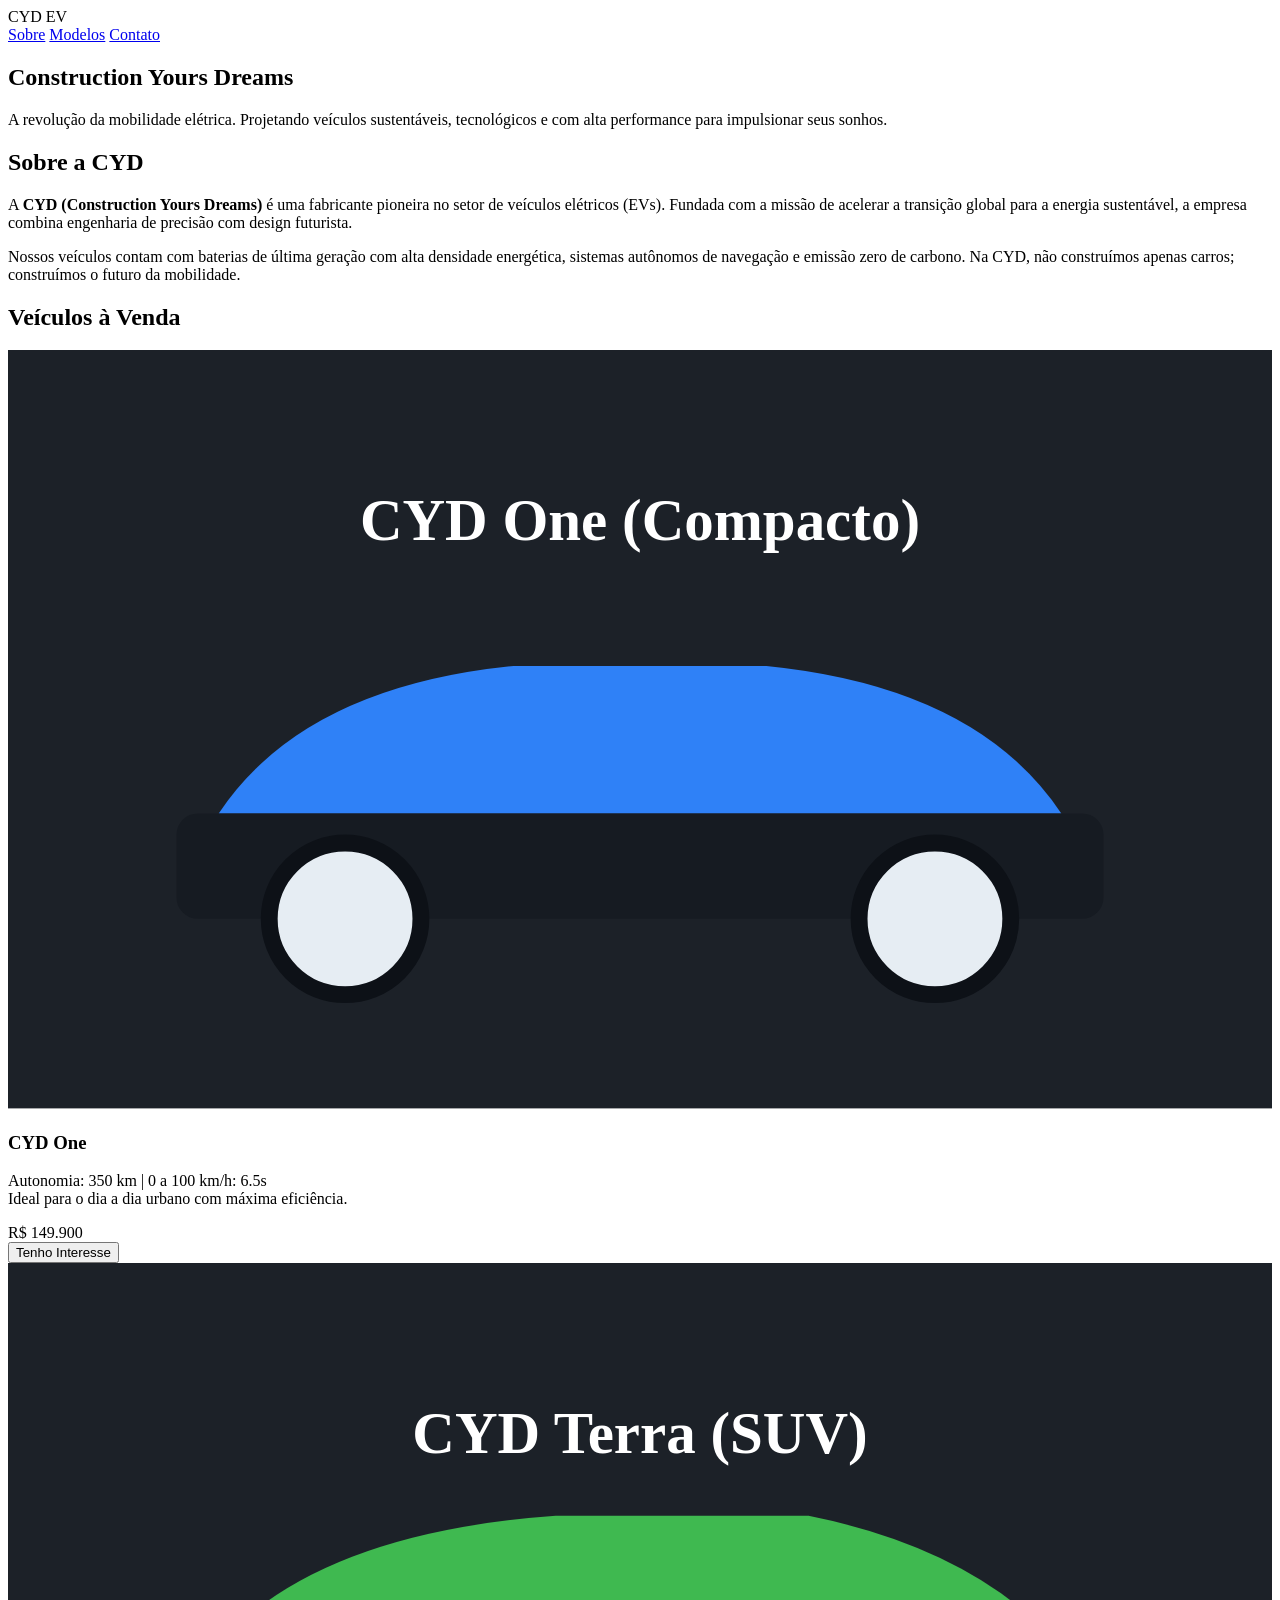
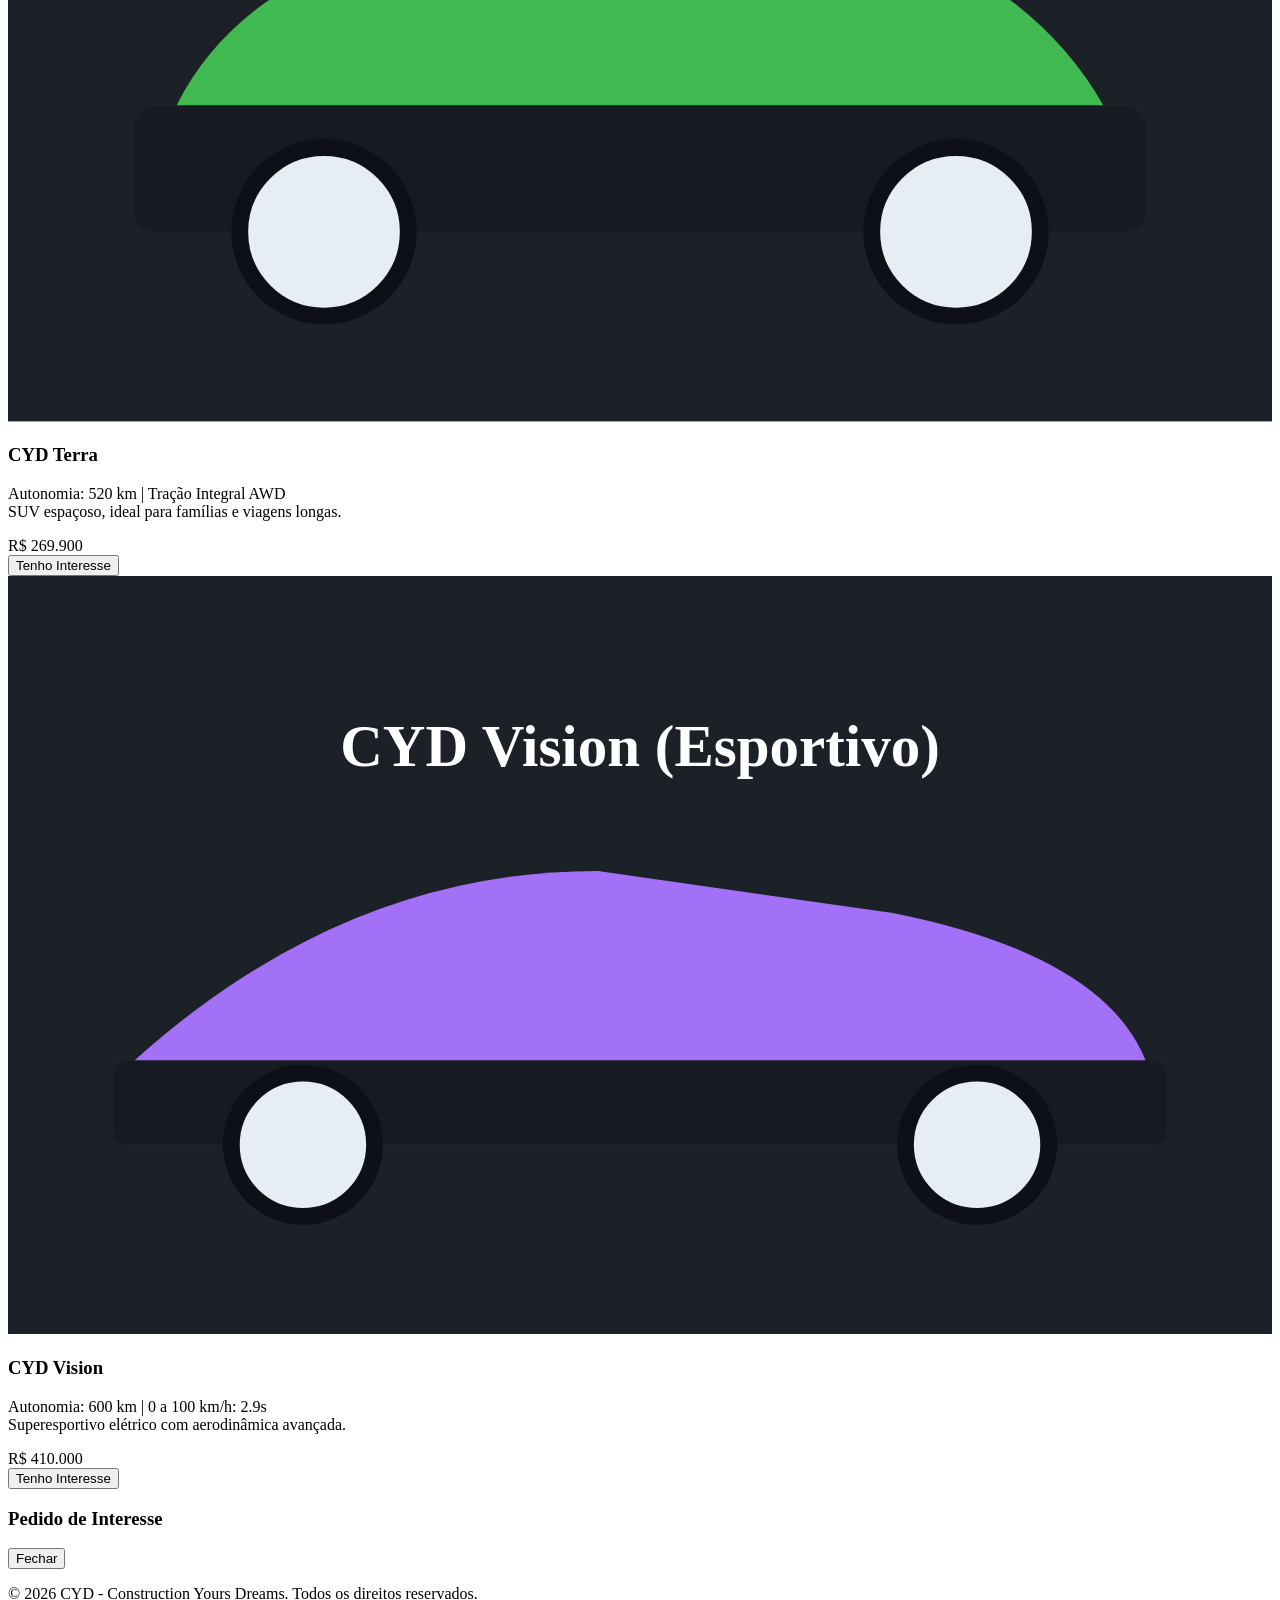
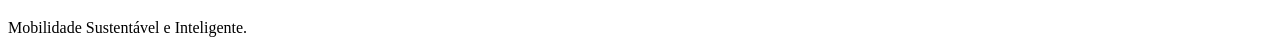
==== index.html @ 8080c192 "Rename INDEX.HTML to index.html" ====
<!DOCTYPE html>
<html lang="pt-BR">
<head>
    <meta charset="UTF-8">
    <meta name="viewport" content="width=device-width, initial-scale=1.0">
    <title>CYD - Construction Yours Dreams | Mobilidade Elétrica</title>
    <link rel="stylesheet" href="style.css">
</head>
<body>

    <header>
        <div class="logo">CYD <span>EV</span></div>
        <nav>
            <a href="#sobre">Sobre</a>
            <a href="#modelos">Modelos</a>
            <a href="#contato">Contato</a>
        </nav>
    </header>

    <section class="hero">
        <h1>Construction Yours Dreams</h1>
        <p>A revolução da mobilidade elétrica. Projetando veículos sustentáveis, tecnológicos e com alta performance para impulsionar seus sonhos.</p>
    </section>

    <section id="sobre">
        <h2 class="section-title">Sobre a CYD</h2>
        <div class="about">
            <p>A <strong>CYD (Construction Yours Dreams)</strong> é uma fabricante pioneira no setor de veículos elétricos (EVs). Fundada com a missão de acelerar a transição global para a energia sustentável, a empresa combina engenharia de precisão com design futurista.</p>
            <p>Nossos veículos contam com baterias de última geração com alta densidade energética, sistemas autônomos de navegação e emissão zero de carbono. Na CYD, não construímos apenas carros; construímos o futuro da mobilidade.</p>
        </div>
    </section>

    <section id="modelos">
        <h2 class="section-title">Veículos à Venda</h2>
        <div class="grid-cars">
            
            <!-- Carro 1 -->
            <div class="car-card">
                <svg viewBox="0 0 300 180" xmlns="http://www.w3.org/2000/svg">
                    <rect width="100%" height="100%" fill="#1c2128"/>
                    <path d="M 50 110 Q 70 80 120 75 L 180 75 Q 230 80 250 110 Z" fill="#2f81f7" />
                    <rect x="40" y="110" width="220" height="25" rx="5" fill="#161b22" />
                    <circle cx="80" cy="135" r="18" fill="#e6edf3" stroke="#0d1117" stroke-width="4" />
                    <circle cx="220" cy="135" r="18" fill="#e6edf3" stroke="#0d1117" stroke-width="4" />
                    <text x="150" y="45" fill="#ffffff" font-size="14" text-anchor="middle" font-weight="bold">CYD One (Compacto)</text>
                </svg>
                <div class="car-info">
                    <h3 class="car-title">CYD One</h3>
                    <p class="car-specs">Autonomia: 350 km | 0 a 100 km/h: 6.5s<br>Ideal para o dia a dia urbano com máxima eficiência.</p>
                    <div class="car-price">R$ 149.900</div>
                    <button class="btn-buy" onclick="comprarCarro('CYD One', 'R$ 149.900')">Tenho Interesse</button>
                </div>
            </div>

            <!-- Carro 2 -->
            <div class="car-card">
                <svg viewBox="0 0 300 180" xmlns="http://www.w3.org/2000/svg">
                    <rect width="100%" height="100%" fill="#1c2128"/>
                    <path d="M 40 105 Q 60 65 130 60 L 190 60 Q 240 70 260 105 Z" fill="#3fb950" />
                    <rect x="30" y="105" width="240" height="30" rx="5" fill="#161b22" />
                    <circle cx="75" cy="135" r="20" fill="#e6edf3" stroke="#0d1117" stroke-width="4" />
                    <circle cx="225" cy="135" r="20" fill="#e6edf3" stroke="#0d1117" stroke-width="4" />
                    <text x="150" y="45" fill="#ffffff" font-size="14" text-anchor="middle" font-weight="bold">CYD Terra (SUV)</text>
                </svg>
                <div class="car-info">
                    <h3 class="car-title">CYD Terra</h3>
                    <p class="car-specs">Autonomia: 520 km | Tração Integral AWD<br>SUV espaçoso, ideal para famílias e viagens longas.</p>
                    <div class="car-price">R$ 269.900</div>
                    <button class="btn-buy" onclick="comprarCarro('CYD Terra', 'R$ 269.900')">Tenho Interesse</button>
                </div>
            </div>

            <!-- Carro 3 -->
            <div class="car-card">
                <svg viewBox="0 0 300 180" xmlns="http://www.w3.org/2000/svg">
                    <rect width="100%" height="100%" fill="#1c2128"/>
                    <path d="M 30 115 Q 80 70 140 70 L 210 80 Q 260 90 270 115 Z" fill="#a371f7" />
                    <rect x="25" y="115" width="250" height="20" rx="3" fill="#161b22" />
                    <circle cx="70" cy="135" r="17" fill="#e6edf3" stroke="#0d1117" stroke-width="4" />
                    <circle cx="230" cy="135" r="17" fill="#e6edf3" stroke="#0d1117" stroke-width="4" />
                    <text x="150" y="45" fill="#ffffff" font-size="14" text-anchor="middle" font-weight="bold">CYD Vision (Esportivo)</text>
                </svg>
                <div class="car-info">
                    <h3 class="car-title">CYD Vision</h3>
                    <p class="car-specs">Autonomia: 600 km | 0 a 100 km/h: 2.9s<br>Superesportivo elétrico com aerodinâmica avançada.</p>
                    <div class="car-price">R$ 410.000</div>
                    <button class="btn-buy" onclick="comprarCarro('CYD Vision', 'R$ 410.000')">Tenho Interesse</button>
                </div>
            </div>

        </div>
    </section>

    <!-- Modal para Interação Dinâmica -->
    <div id="modal" class="modal">
        <div class="modal-content">
            <h3 id="modal-title">Pedido de Interesse</h3>
            <p id="modal-message"></p>
            <button class="close-btn" onclick="fecharModal()">Fechar</button>
        </div>
    </div>

    <footer id="contato">
        <p>&copy; 2026 CYD - Construction Yours Dreams. Todos os direitos reservados.</p>
        <p>Mobilidade Sustentável e Inteligente.</p>
    </footer>

    <script src="script.js"></script>
</body>
</html>
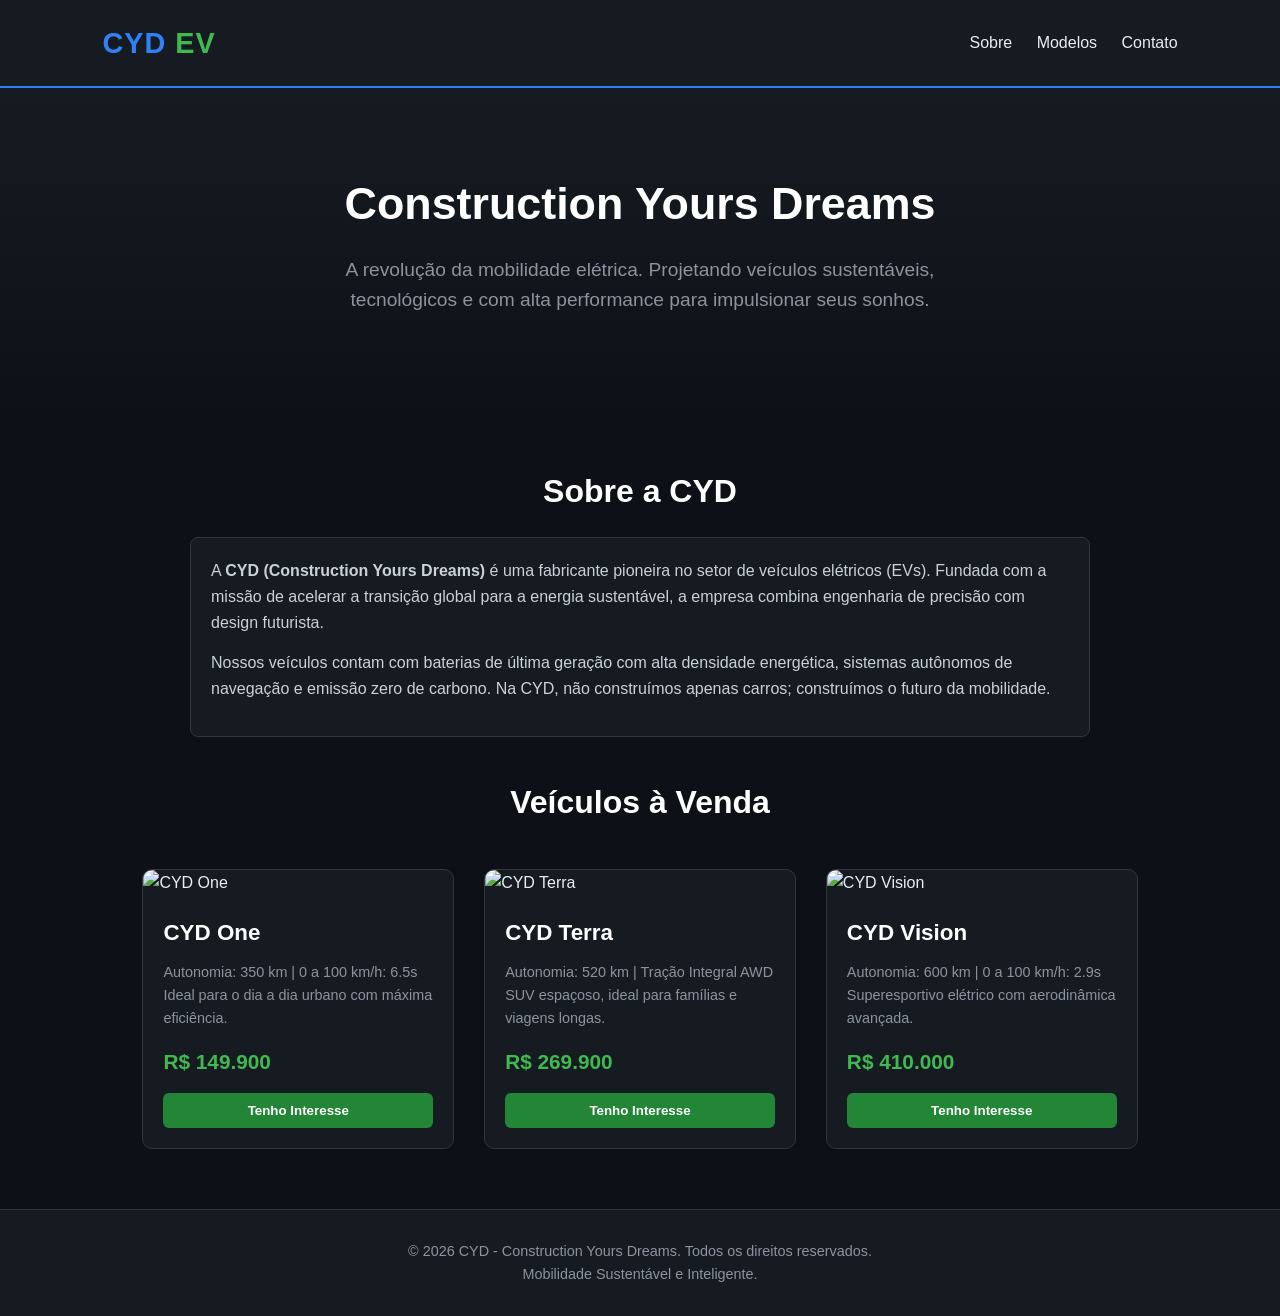
==== commit 4ae1c97a: "Update index.html" ====
--- a/index.html
+++ b/index.html
@@ -36,14 +36,7 @@
             
             <!-- Carro 1 -->
             <div class="car-card">
-                <svg viewBox="0 0 300 180" xmlns="http://www.w3.org/2000/svg">
-                    <rect width="100%" height="100%" fill="#1c2128"/>
-                    <path d="M 50 110 Q 70 80 120 75 L 180 75 Q 230 80 250 110 Z" fill="#2f81f7" />
-                    <rect x="40" y="110" width="220" height="25" rx="5" fill="#161b22" />
-                    <circle cx="80" cy="135" r="18" fill="#e6edf3" stroke="#0d1117" stroke-width="4" />
-                    <circle cx="220" cy="135" r="18" fill="#e6edf3" stroke="#0d1117" stroke-width="4" />
-                    <text x="150" y="45" fill="#ffffff" font-size="14" text-anchor="middle" font-weight="bold">CYD One (Compacto)</text>
-                </svg>
+                <img src="https://images.unsplash.com/photo-1563720223185-11003d516935?w=600&auto=format&fit=crop" alt="CYD One" class="car-img">
                 <div class="car-info">
                     <h3 class="car-title">CYD One</h3>
                     <p class="car-specs">Autonomia: 350 km | 0 a 100 km/h: 6.5s<br>Ideal para o dia a dia urbano com máxima eficiência.</p>
@@ -54,14 +47,7 @@
 
             <!-- Carro 2 -->
             <div class="car-card">
-                <svg viewBox="0 0 300 180" xmlns="http://www.w3.org/2000/svg">
-                    <rect width="100%" height="100%" fill="#1c2128"/>
-                    <path d="M 40 105 Q 60 65 130 60 L 190 60 Q 240 70 260 105 Z" fill="#3fb950" />
-                    <rect x="30" y="105" width="240" height="30" rx="5" fill="#161b22" />
-                    <circle cx="75" cy="135" r="20" fill="#e6edf3" stroke="#0d1117" stroke-width="4" />
-                    <circle cx="225" cy="135" r="20" fill="#e6edf3" stroke="#0d1117" stroke-width="4" />
-                    <text x="150" y="45" fill="#ffffff" font-size="14" text-anchor="middle" font-weight="bold">CYD Terra (SUV)</text>
-                </svg>
+                <img src="https://images.unsplash.com/photo-1533473359331-0135ef1b58bf?w=600&auto=format&fit=crop" alt="CYD Terra" class="car-img">
                 <div class="car-info">
                     <h3 class="car-title">CYD Terra</h3>
                     <p class="car-specs">Autonomia: 520 km | Tração Integral AWD<br>SUV espaçoso, ideal para famílias e viagens longas.</p>
@@ -72,14 +58,7 @@
 
             <!-- Carro 3 -->
             <div class="car-card">
-                <svg viewBox="0 0 300 180" xmlns="http://www.w3.org/2000/svg">
-                    <rect width="100%" height="100%" fill="#1c2128"/>
-                    <path d="M 30 115 Q 80 70 140 70 L 210 80 Q 260 90 270 115 Z" fill="#a371f7" />
-                    <rect x="25" y="115" width="250" height="20" rx="3" fill="#161b22" />
-                    <circle cx="70" cy="135" r="17" fill="#e6edf3" stroke="#0d1117" stroke-width="4" />
-                    <circle cx="230" cy="135" r="17" fill="#e6edf3" stroke="#0d1117" stroke-width="4" />
-                    <text x="150" y="45" fill="#ffffff" font-size="14" text-anchor="middle" font-weight="bold">CYD Vision (Esportivo)</text>
-                </svg>
+                <img src="https://images.unsplash.com/photo-1617814076367-b759c7d7e738?w=600&auto=format&fit=crop" alt="CYD Vision" class="car-img">
                 <div class="car-info">
                     <h3 class="car-title">CYD Vision</h3>
                     <p class="car-specs">Autonomia: 600 km | 0 a 100 km/h: 2.9s<br>Superesportivo elétrico com aerodinâmica avançada.</p>
@@ -91,7 +70,6 @@
         </div>
     </section>
 
-    <!-- Modal para Interação Dinâmica -->
     <div id="modal" class="modal">
         <div class="modal-content">
             <h3 id="modal-title">Pedido de Interesse</h3>
--- a/style.css
+++ b/style.css
@@ -0,0 +1,210 @@
+* {
+    margin: 0;
+    padding: 0;
+    box-sizing: border-box;
+    font-family: 'Segoe UI', Tahoma, Geneva, Verdana, sans-serif;
+}
+
+body {
+    background-color: #0d1117;
+    color: #e6edf3;
+    line-height: 1.6;
+}
+
+header {
+    background-color: #161b22;
+    padding: 20px 8%;
+    display: flex;
+    justify-content: space-between;
+    align-items: center;
+    border-bottom: 2px solid #2f81f7;
+    position: sticky;
+    top: 0;
+    z-index: 100;
+}
+
+.logo {
+    font-size: 1.8rem;
+    font-weight: bold;
+    color: #2f81f7;
+    letter-spacing: 1px;
+}
+
+.logo span {
+    color: #3fb950;
+}
+
+nav a {
+    color: #e6edf3;
+    text-decoration: none;
+    margin-left: 20px;
+    font-weight: 500;
+    transition: color 0.3s;
+}
+
+nav a:hover {
+    color: #2f81f7;
+}
+
+.hero {
+    text-align: center;
+    padding: 80px 20px;
+    background: linear-gradient(180deg, #161b22 0%, #0d1117 100%);
+}
+
+.hero h1 {
+    font-size: 2.8rem;
+    margin-bottom: 15px;
+    color: #ffffff;
+}
+
+.hero p {
+    font-size: 1.2rem;
+    color: #8b949e;
+    max-width: 600px;
+    margin: 0 auto 30px auto;
+}
+
+.section-title {
+    text-align: center;
+    font-size: 2rem;
+    margin: 40px 0 20px 0;
+    color: #ffffff;
+}
+
+.about {
+    max-width: 900px;
+    margin: 0 auto;
+    padding: 20px;
+    background-color: #161b22;
+    border-radius: 8px;
+    border: 1px solid #30363d;
+}
+
+.about p {
+    margin-bottom: 15px;
+    color: #c9d1d9;
+}
+
+.grid-cars {
+    display: grid;
+    grid-template-columns: repeat(auto-fit, minmax(280px, 1fr));
+    gap: 30px;
+    padding: 20px 8% 60px 8%;
+    max-width: 1200px;
+    margin: 0 auto;
+}
+
+.car-card {
+    background-color: #161b22;
+    border: 1px solid #30363d;
+    border-radius: 10px;
+    overflow: hidden;
+    transition: transform 0.3s, border-color 0.3s;
+}
+
+.car-card:hover {
+    transform: translateY(-5px);
+    border-color: #2f81f7;
+}
+
+.car-card svg {
+    width: 100%;
+    height: 180px;
+    background-color: #21262d;
+}
+
+.car-info {
+    padding: 20px;
+}
+
+.car-title {
+    font-size: 1.4rem;
+    margin-bottom: 10px;
+    color: #ffffff;
+}
+
+.car-specs {
+    font-size: 0.9rem;
+    color: #8b949e;
+    margin-bottom: 15px;
+}
+
+.car-price {
+    font-size: 1.3rem;
+    font-weight: bold;
+    color: #3fb950;
+    margin-bottom: 15px;
+}
+
+.btn-buy {
+    display: block;
+    width: 100%;
+    padding: 10px;
+    background-color: #238636;
+    color: #ffffff;
+    text-align: center;
+    border: none;
+    border-radius: 6px;
+    font-weight: bold;
+    cursor: pointer;
+    transition: background 0.3s;
+}
+
+.btn-buy:hover {
+    background-color: #2ea043;
+}
+
+/* Modal Estilos */
+.modal {
+    display: none;
+    position: fixed;
+    top: 0;
+    left: 0;
+    width: 100%;
+    height: 100%;
+    background-color: rgba(0, 0, 0, 0.8);
+    justify-content: center;
+    align-items: center;
+    z-index: 200;
+}
+
+.modal-content {
+    background-color: #161b22;
+    padding: 30px;
+    border-radius: 10px;
+    border: 1px solid #30363d;
+    max-width: 400px;
+    width: 90%;
+    text-align: center;
+}
+
+.modal-content h3 {
+    margin-bottom: 15px;
+    color: #2f81f7;
+}
+
+.modal-content p {
+    margin-bottom: 20px;
+    color: #8b949e;
+}
+
+.close-btn {
+    background-color: #da3633;
+    color: white;
+    border: none;
+    padding: 8px 16px;
+    border-radius: 5px;
+    cursor: pointer;
+    font-weight: bold;
+}
+
+footer {
+    text-align: center;
+    padding: 30px;
+    background-color: #161b22;
+    border-top: 1px solid #30363d;
+    color: #8b949e;
+    font-size: 0.9rem;
+}
+
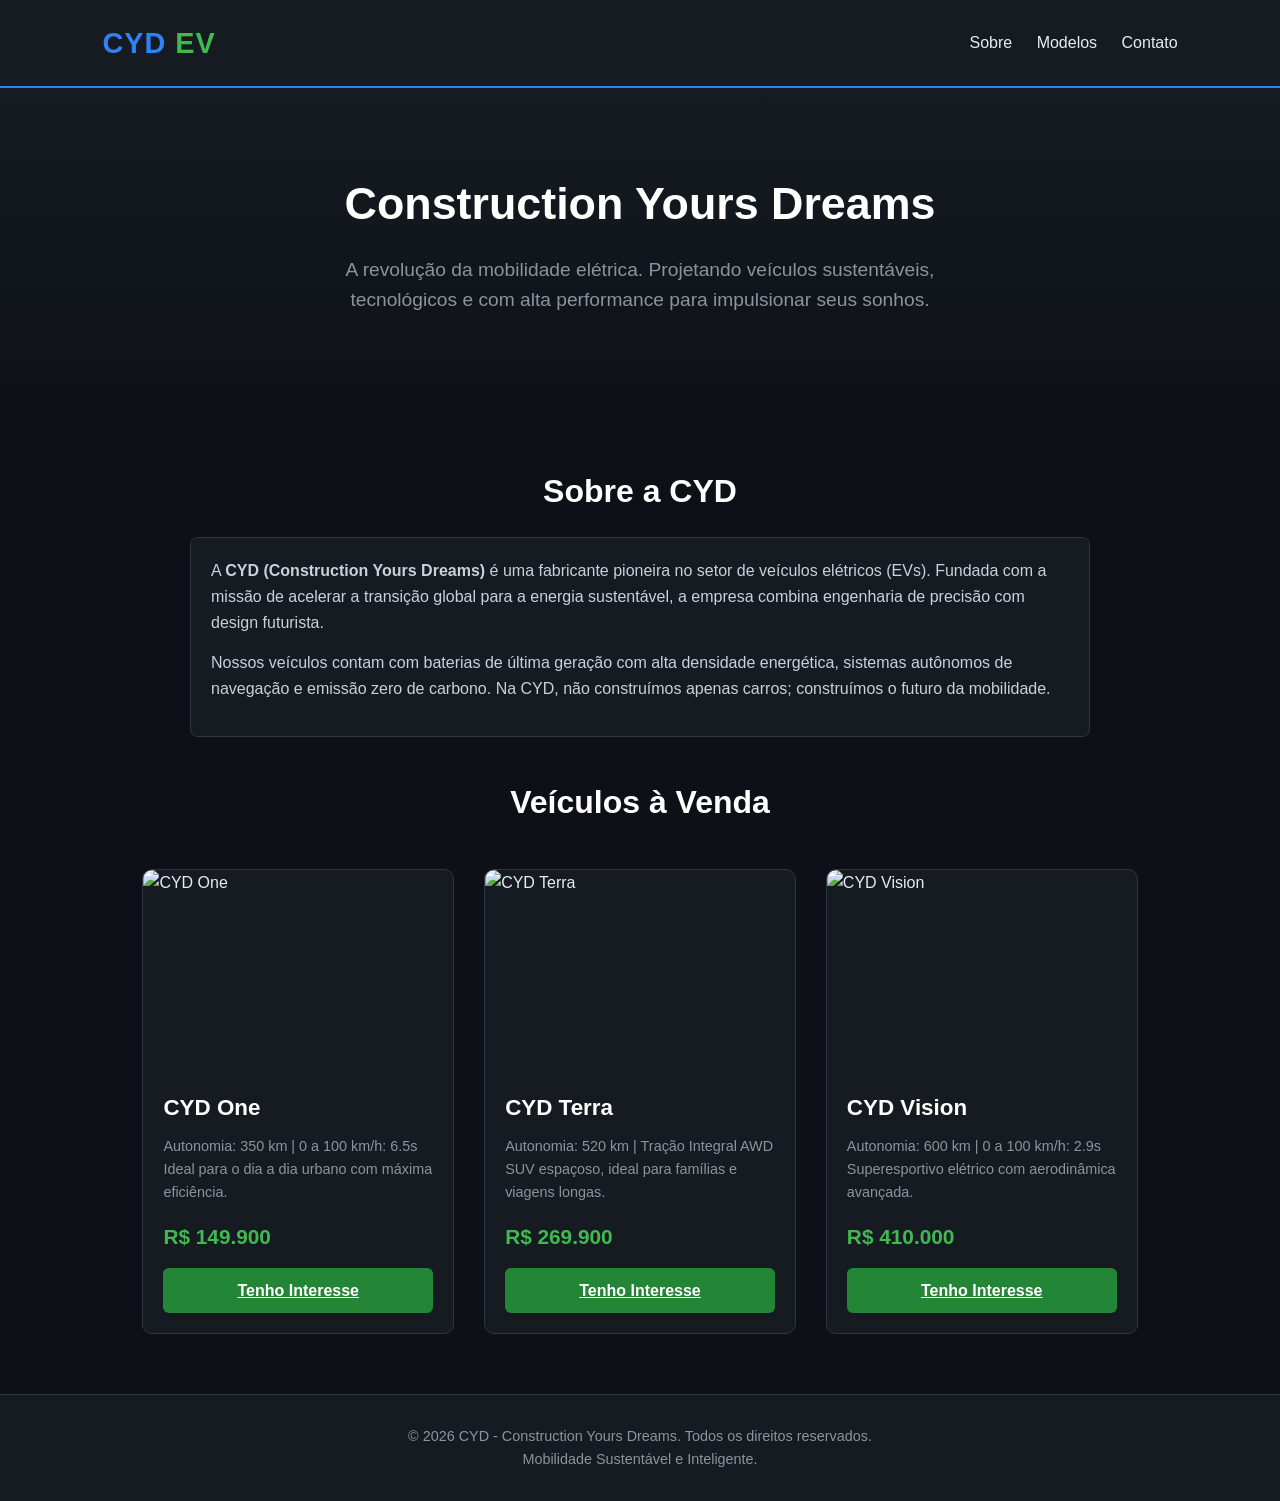
==== commit 65092784: "Update index.html" ====
--- a/index.html
+++ b/index.html
@@ -36,47 +36,39 @@
             
             <!-- Carro 1 -->
             <div class="car-card">
-                <img src="https://images.unsplash.com/photo-1563720223185-11003d516935?w=600&auto=format&fit=crop" alt="CYD One" class="car-img">
+                <img src="https://images.unsplash.com/photo-1563720223185-11003d516935?w=800&auto=format&fit=crop" alt="CYD One" class="car-img">
                 <div class="car-info">
                     <h3 class="car-title">CYD One</h3>
                     <p class="car-specs">Autonomia: 350 km | 0 a 100 km/h: 6.5s<br>Ideal para o dia a dia urbano com máxima eficiência.</p>
                     <div class="car-price">R$ 149.900</div>
-                    <button class="btn-buy" onclick="comprarCarro('CYD One', 'R$ 149.900')">Tenho Interesse</button>
+                    <a href="cyd-one.html" class="btn-buy">Tenho Interesse</a>
                 </div>
             </div>
 
             <!-- Carro 2 -->
             <div class="car-card">
-                <img src="https://images.unsplash.com/photo-1533473359331-0135ef1b58bf?w=600&auto=format&fit=crop" alt="CYD Terra" class="car-img">
+                <img src="https://images.unsplash.com/photo-1533473359331-0135ef1b58bf?w=800&auto=format&fit=crop" alt="CYD Terra" class="car-img">
                 <div class="car-info">
                     <h3 class="car-title">CYD Terra</h3>
                     <p class="car-specs">Autonomia: 520 km | Tração Integral AWD<br>SUV espaçoso, ideal para famílias e viagens longas.</p>
                     <div class="car-price">R$ 269.900</div>
-                    <button class="btn-buy" onclick="comprarCarro('CYD Terra', 'R$ 269.900')">Tenho Interesse</button>
+                    <a href="cyd-terra.html" class="btn-buy">Tenho Interesse</a>
                 </div>
             </div>
 
             <!-- Carro 3 -->
             <div class="car-card">
-                <img src="https://images.unsplash.com/photo-1617814076367-b759c7d7e738?w=600&auto=format&fit=crop" alt="CYD Vision" class="car-img">
+                <img src="https://images.unsplash.com/photo-1617814076367-b759c7d7e738?w=800&auto=format&fit=crop" alt="CYD Vision" class="car-img">
                 <div class="car-info">
                     <h3 class="car-title">CYD Vision</h3>
                     <p class="car-specs">Autonomia: 600 km | 0 a 100 km/h: 2.9s<br>Superesportivo elétrico com aerodinâmica avançada.</p>
                     <div class="car-price">R$ 410.000</div>
-                    <button class="btn-buy" onclick="comprarCarro('CYD Vision', 'R$ 410.000')">Tenho Interesse</button>
+                    <a href="cyd-vision.html" class="btn-buy">Tenho Interesse</a>
                 </div>
             </div>
 
         </div>
     </section>
-
-    <div id="modal" class="modal">
-        <div class="modal-content">
-            <h3 id="modal-title">Pedido de Interesse</h3>
-            <p id="modal-message"></p>
-            <button class="close-btn" onclick="fecharModal()">Fechar</button>
-        </div>
-    </div>
 
     <footer id="contato">
         <p>&copy; 2026 CYD - Construction Yours Dreams. Todos os direitos reservados.</p>
--- a/style.css
+++ b/style.css
@@ -108,10 +108,11 @@
     border-color: #2f81f7;
 }
 
-.car-card svg {
+.car-img {
     width: 100%;
-    height: 180px;
-    background-color: #21262d;
+    height: 200px;
+    object-fit: cover;
+    display: block;
 }
 
 .car-info {
@@ -155,7 +156,6 @@
     background-color: #2ea043;
 }
 
-/* Modal Estilos */
 .modal {
     display: none;
     position: fixed;
@@ -207,4 +207,3 @@
     color: #8b949e;
     font-size: 0.9rem;
 }
-
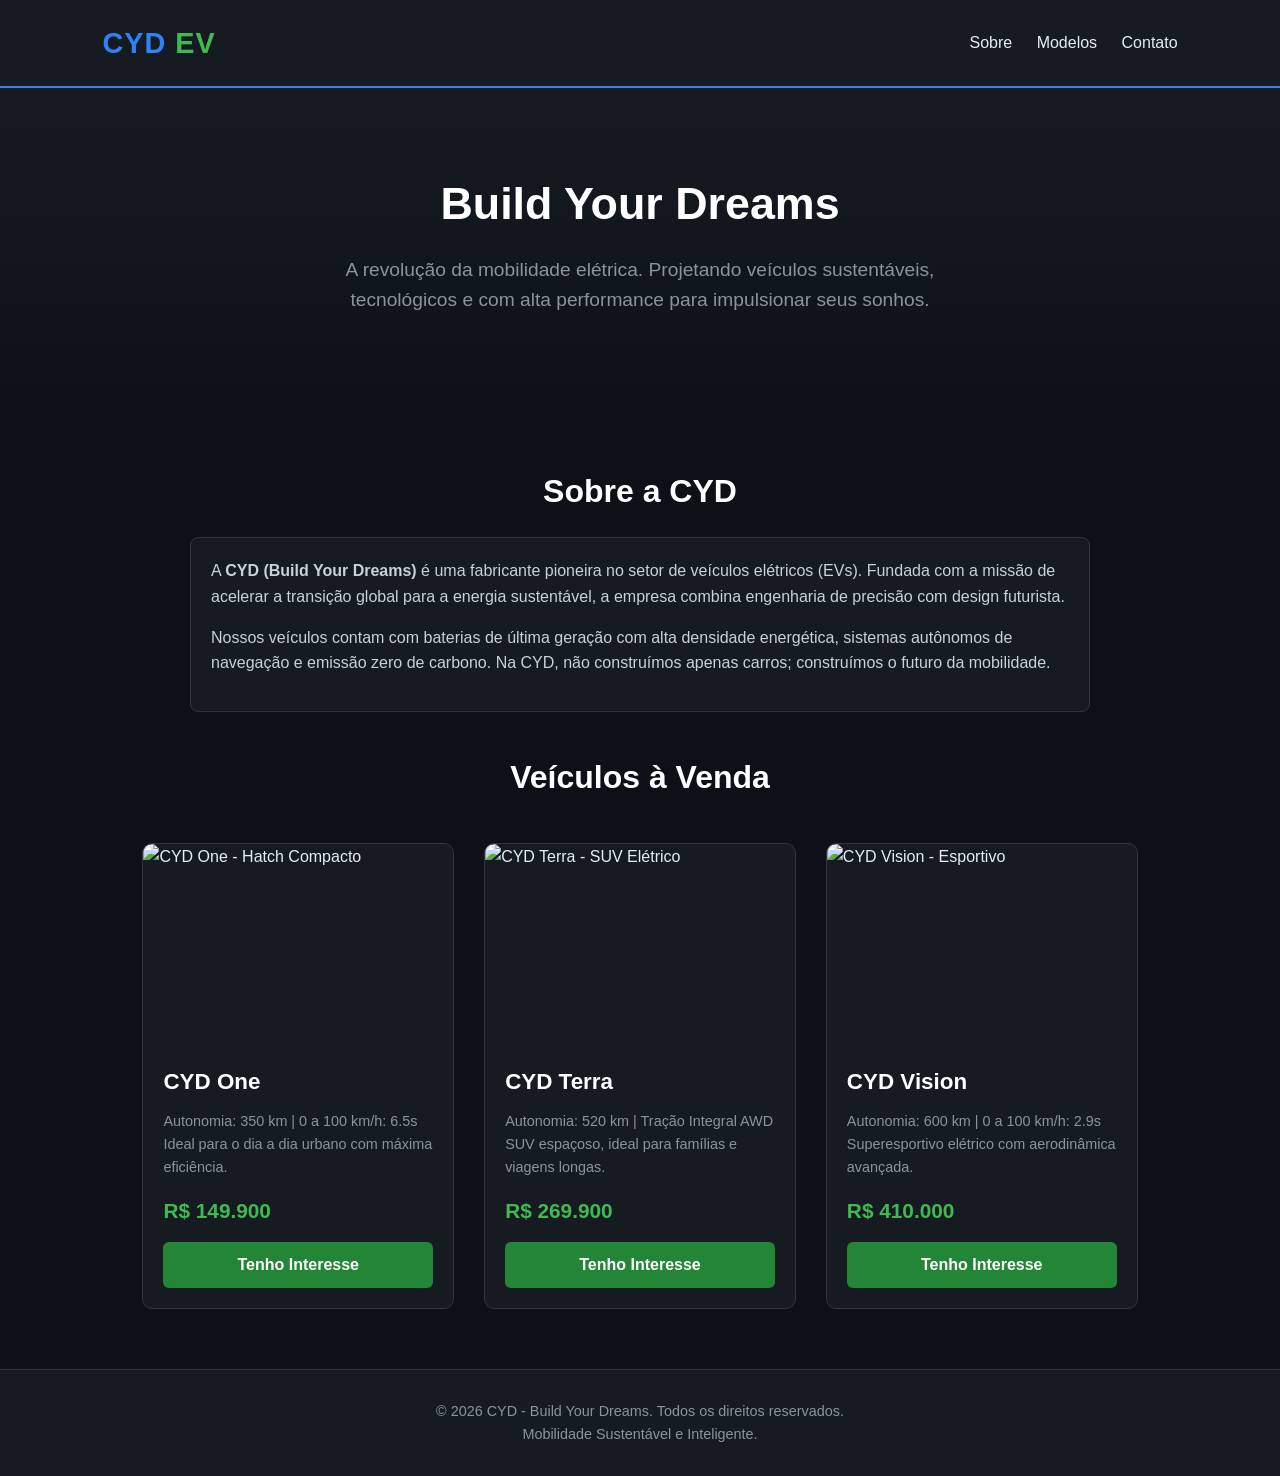
==== commit f0b6b599: "Update index.html" ====
--- a/index.html
+++ b/index.html
@@ -3,7 +3,7 @@
 <head>
     <meta charset="UTF-8">
     <meta name="viewport" content="width=device-width, initial-scale=1.0">
-    <title>CYD - Construction Yours Dreams | Mobilidade Elétrica</title>
+    <title>CYD - Build Your Dreams | Mobilidade Elétrica</title>
     <link rel="stylesheet" href="style.css">
 </head>
 <body>
@@ -18,14 +18,14 @@
     </header>
 
     <section class="hero">
-        <h1>Construction Yours Dreams</h1>
+        <h1>Build Your Dreams</h1>
         <p>A revolução da mobilidade elétrica. Projetando veículos sustentáveis, tecnológicos e com alta performance para impulsionar seus sonhos.</p>
     </section>
 
     <section id="sobre">
         <h2 class="section-title">Sobre a CYD</h2>
         <div class="about">
-            <p>A <strong>CYD (Construction Yours Dreams)</strong> é uma fabricante pioneira no setor de veículos elétricos (EVs). Fundada com a missão de acelerar a transição global para a energia sustentável, a empresa combina engenharia de precisão com design futurista.</p>
+            <p>A <strong>CYD (Build Your Dreams)</strong> é uma fabricante pioneira no setor de veículos elétricos (EVs). Fundada com a missão de acelerar a transição global para a energia sustentável, a empresa combina engenharia de precisão com design futurista.</p>
             <p>Nossos veículos contam com baterias de última geração com alta densidade energética, sistemas autônomos de navegação e emissão zero de carbono. Na CYD, não construímos apenas carros; construímos o futuro da mobilidade.</p>
         </div>
     </section>
@@ -34,9 +34,9 @@
         <h2 class="section-title">Veículos à Venda</h2>
         <div class="grid-cars">
             
-            <!-- Carro 1 -->
+            <!-- Carro 1: Compacto Elétrico -->
             <div class="car-card">
-                <img src="https://images.unsplash.com/photo-1563720223185-11003d516935?w=800&auto=format&fit=crop" alt="CYD One" class="car-img">
+                <img src="https://images.unsplash.com/photo-1549399542-7e3f8b79c341?w=800&auto=format&fit=crop" alt="CYD One - Hatch Compacto" class="car-img">
                 <div class="car-info">
                     <h3 class="car-title">CYD One</h3>
                     <p class="car-specs">Autonomia: 350 km | 0 a 100 km/h: 6.5s<br>Ideal para o dia a dia urbano com máxima eficiência.</p>
@@ -45,9 +45,9 @@
                 </div>
             </div>
 
-            <!-- Carro 2 -->
+            <!-- Carro 2: SUV Off-road/Familiar -->
             <div class="car-card">
-                <img src="https://images.unsplash.com/photo-1533473359331-0135ef1b58bf?w=800&auto=format&fit=crop" alt="CYD Terra" class="car-img">
+                <img src="https://images.unsplash.com/photo-1519641471654-76ce0107ad1b?w=800&auto=format&fit=crop" alt="CYD Terra - SUV Elétrico" class="car-img">
                 <div class="car-info">
                     <h3 class="car-title">CYD Terra</h3>
                     <p class="car-specs">Autonomia: 520 km | Tração Integral AWD<br>SUV espaçoso, ideal para famílias e viagens longas.</p>
@@ -56,9 +56,9 @@
                 </div>
             </div>
 
-            <!-- Carro 3 -->
+            <!-- Carro 3: Superesportivo -->
             <div class="car-card">
-                <img src="https://images.unsplash.com/photo-1617814076367-b759c7d7e738?w=800&auto=format&fit=crop" alt="CYD Vision" class="car-img">
+                <img src="https://images.unsplash.com/photo-1617814076367-b759c7d7e738?w=800&auto=format&fit=crop" alt="CYD Vision - Esportivo" class="car-img">
                 <div class="car-info">
                     <h3 class="car-title">CYD Vision</h3>
                     <p class="car-specs">Autonomia: 600 km | 0 a 100 km/h: 2.9s<br>Superesportivo elétrico com aerodinâmica avançada.</p>
@@ -71,7 +71,7 @@
     </section>
 
     <footer id="contato">
-        <p>&copy; 2026 CYD - Construction Yours Dreams. Todos os direitos reservados.</p>
+        <p>&copy; 2026 CYD - Build Your Dreams. Todos os direitos reservados.</p>
         <p>Mobilidade Sustentável e Inteligente.</p>
     </footer>
 
--- a/style.css
+++ b/style.css
@@ -145,6 +145,7 @@
     background-color: #238636;
     color: #ffffff;
     text-align: center;
+    text-decoration: none;
     border: none;
     border-radius: 6px;
     font-weight: bold;
@@ -156,47 +157,43 @@
     background-color: #2ea043;
 }
 
-.modal {
-    display: none;
-    position: fixed;
-    top: 0;
-    left: 0;
+/* Estilos das Páginas Individuais de Detalhes */
+.car-detail-container {
+    max-width: 1100px;
+    margin: 40px auto;
+    padding: 0 20px;
+}
+
+.back-link {
+    display: inline-block;
+    color: #2f81f7;
+    text-decoration: none;
+    margin-bottom: 20px;
+    font-weight: bold;
+}
+
+.back-link:hover {
+    text-decoration: underline;
+}
+
+.gallery-grid {
+    display: grid;
+    grid-template-columns: repeat(auto-fit, minmax(300px, 1fr));
+    gap: 20px;
+    margin-top: 30px;
+}
+
+.gallery-grid img {
     width: 100%;
-    height: 100%;
-    background-color: rgba(0, 0, 0, 0.8);
-    justify-content: center;
-    align-items: center;
-    z-index: 200;
-}
-
-.modal-content {
-    background-color: #161b22;
-    padding: 30px;
-    border-radius: 10px;
+    height: 250px;
+    object-fit: cover;
+    border-radius: 8px;
     border: 1px solid #30363d;
-    max-width: 400px;
-    width: 90%;
-    text-align: center;
-}
-
-.modal-content h3 {
-    margin-bottom: 15px;
-    color: #2f81f7;
-}
-
-.modal-content p {
-    margin-bottom: 20px;
-    color: #8b949e;
-}
-
-.close-btn {
-    background-color: #da3633;
-    color: white;
-    border: none;
-    padding: 8px 16px;
-    border-radius: 5px;
-    cursor: pointer;
-    font-weight: bold;
+    transition: transform 0.3s;
+}
+
+.gallery-grid img:hover {
+    transform: scale(1.03);
 }
 
 footer {
